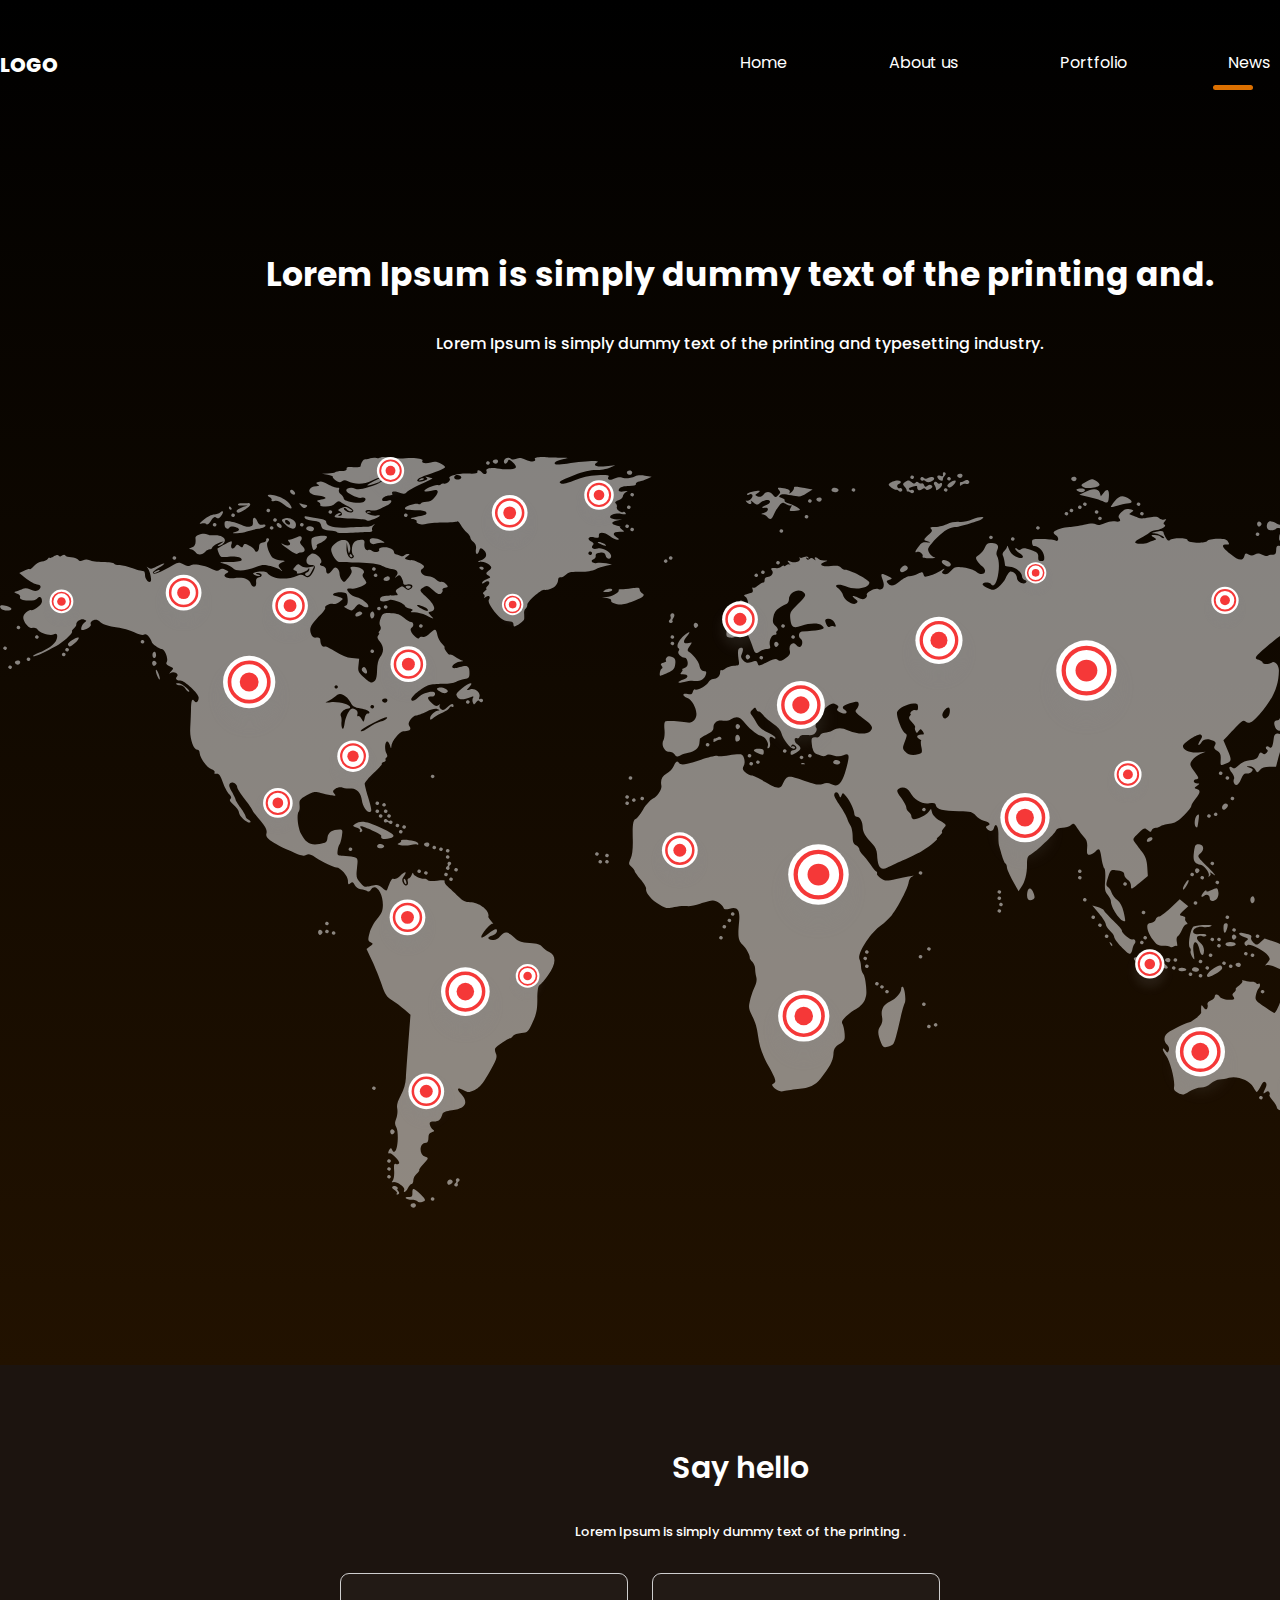
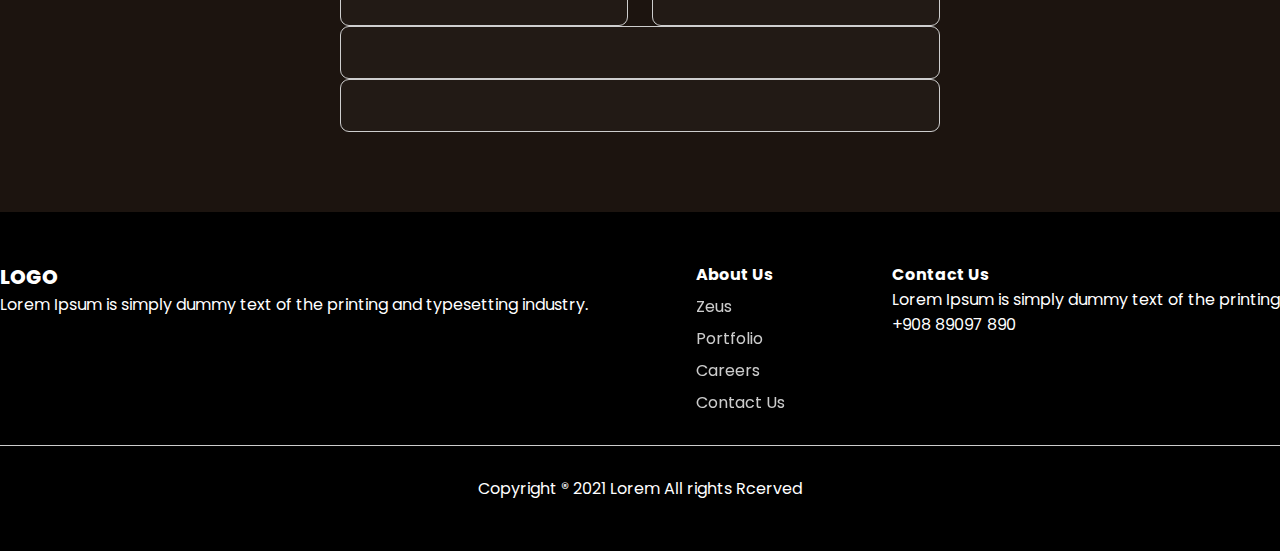
==== news.html @ c6c6a833 "created news page" ====
<!DOCTYPE html>
<html lang="en">
    <head>
        <meta charset="UTF-8">
        <meta name="viewport" content="width=device-width, initial-scale=1.0">
        <title>Game Website</title>
        <link rel="stylesheet" href="/css/main.css">
    </head>
    <body>
        <div class="wrapper">
            <!-- Header Start -->
            <header class="container">
                <span class="logo"> Logo</span>
                <nav>
                    <ul>
                        <li>
                            <a href="/">Home</a>
                        </li>
                        <li>
                            <a href="/about.html">About us</a>
                        </li>
                        <li>
                            <a href="#">Portfolio</a>
                        </li>
                        <li class="active">
                            <a href="#">News</a>
                        </li>
                        <li class="btn">
                            <a href="">Contacts</a>
                        </li>
                    </ul>
                </nav>
            </header>
            <div class="container hero-news">
                <h2>Lorem Ipsum is simply dummy text of the printing and.</h2>
                <p>Lorem Ipsum is simply dummy text of the printing and typesetting industry.</p>
                <img src="img/map.svg" alt="">
            </div>
        </div>
        <div class="bg">
            <div class="container title">
                <h2>Say hello</h2>
                <p>Lorem Ipsum is simply dummy text of the printing .</p>
            </div>
            <div class="container form">
                <div class="inline">
                    <div>
                        <label for="First Name"></label>
                        <input type="text">
                    </div>
                    <div>
                        <label for="Surname"></label>
                        <input type="text">
                    </div>
                </div>
                <div>
                    <label for="Email Address"></label>
                    <input type="text">
                </div>
                <div>
                    <label for="Message"></label>
                    <input type="text">
                </div>
            </div>
        </div>
        <footer>
            <div>
                <div class="blocks container">
                    <div>
                        <span class="logo">logo</span>
                        <p>Lorem Ipsum is simply dummy text of the printing and typesetting industry.</p>
                    </div>
                    <div>
                        <h4>About Us</h4>
                        <ul>
                            <li>Zeus</li>
                            <li>Portfolio</li>
                            <li>Careers</li>
                            <li>Contact Us</li>
                        </ul>
                    </div>
                    <div>
                        <h4>Contact Us</h4>
                        <p>Lorem Ipsum is simply dummy text of the printing and typesetting industry.</p>
                        <p>+908 89097 890</p>
                    </div>
                </div>
            </div>
            <hr>
            <p>Copyright ® 2021 Lorem All rights Rcerved</p>
        </footer>
    </body>
</html>
---- css/main.css ----
@import url("https://fonts.googleapis.com/css2?family=Poppins:ital,wght@0,100;0,200;0,300;0,400;0,500;0,600;0,700;0,800;0,900;1,100;1,200;1,300;1,400;1,500;1,600;1,700;1,800;1,900&display=swap");

* {
    margin: 0;
    padding: 0;
}

body {
    font-family: 'Poppins', sans-serif;
    font-weight: 400;
    color: #fff;
    font-size: 16px;
}

/* Remove underline from links */
a {
    text-decoration: none;
}

/* Set max width for all images */
img {
    max-width: 100%;
}

/* Background gradient */
.wrapper {
    width: 100%;
    background: linear-gradient(180deg, rgba(0, 0, 0, 1) 0%, rgb(34, 18, 0) 100%);
    overflow-x: hidden;
}

/* Container with max width */
.container {
    width: 1480px;
    margin: 0 auto;

}

/* Header Start */
header {
    padding: 50px 0;
}

header .logo,
footer .blocks .logo {
    text-transform: uppercase;
    font-weight: 800;
    font-size: 20px;
}

header nav {
    float: right;
    width: 50%;
}

header nav ul {
    list-style: none;
    display: flex;
    justify-content: space-between;
    z-index: 2;
    position: relative;
}

header nav ul li {
    display: inline-block;
}

header nav ul li a {
    color: #fff;
}

header nav ul li.active::after {
    content: "";
    display: block;
    width: 40px;
    height: 5px;
    background: #DC7000;
    border-radius: 5px;
    position: relative;
    top: 10px;
    right: 15px;
}


header nav ul li:not(.active):not(.btn) a:hover {
    border-bottom: 5px solid #DC7000;
}

header nav ul li.btn a,
.contact-us .contact-box button {
    background: #FA9021;
    padding: 9px 17px;
    border-radius: 5px;
    transition: all 500ms ease;
}

header nav ul li.btn a:hover,
.contact-us .contact-box button:hover {
    background: #a02604;
}

/* Header finish */

/* Hero Start */

.hero {
    padding-bottom: 100px;
    position: relative;
    z-index: 1;
}

.hero--info {
    width: 530px;
    padding-top: 70px;
}

.hero--info h2 {
    font-weight: 600;
    font-size: 20px;
    color: #E87D0E;
}

.hero--info h1 {
    font-weight: 600;
    font-size: 50px;

}

.hero--info p {
    font-weight: 500;
    line-height: 170%;
    margin: 30px 0;
}

.hero--info .btn,
.hero-about .info .btn {
    background: #FA8305;
    padding: 19px 30px;
    border-radius: 50px;
    border: 0;
    transition: all 500ms ease;
    color: #fff;
    font-size: 17px;
}

.hero--info .btn:hover,
.hero-about .info .btn:hover {
    cursor: pointer;
    transform: scale(1.1);
}

.hero img {
    position: absolute;
    top: -150px;
    right: 0;
}

/* Games Section */

.trending {
    padding-top: 50px;
}

.trending h3 {
    font-weight: 600;
    font-size: 30px;
}

.trending .see-all,
.projects .see-all {
    color: #fff;
    background: #25211D;
    border-radius: 5px;
    padding: 12px 23px;
    float: right;
    display: block;
    transition: all 500ms ease;
}



.trending .see-all:hover,
.projects .see-all:hover {
    transform: scale(1.1);
}

.trending .games {
    display: flex;
    justify-content: space-between;
    width: 100%;
    padding: 50px 0;
}

.trending .games span {
    display: block;
    text-align: center;
    margin-top: 20px;
}

.trending .games img {
    position: relative;
    top: 5px;
    margin-right: 5px;
}

.big-text {

    padding: 50px 0;
    font-size: 35px;
    font-weight: 600;
    width: 800px;
    text-align: center;
}

.banner {
    padding: 80px 0;

}

.banner h3 {
    font-weight: 600;
    font-size: 30px;
    margin-bottom: 30px;
}

.banner p {

    line-height: 170%;
    margin-bottom: 30px;
    width: 550px;
}

.banner img {
    width: 100%;
    margin-bottom: 30px;
}

/* Images Section */

.features {
    background: url(/img/bg.png) no-repeat center center fixed;
    background-size: cover;
    padding: 80px 0;
}

.features h3 {
    font-weight: 600;
    font-size: 30px;
    margin-bottom: 30px;
    text-align: center;
    max-width: 800px;
    margin-left: auto;
    margin-right: auto;
    color: #fff;
}

.features p {
    font-size: 16px;
    font-weight: 500;
    line-height: 170%;
    text-align: center;
    margin-left: auto;
    margin-right: auto;
    color: #fff;
    margin-bottom: 30px;

    max-width: 800px;

}

.features .info {
    display: flex;
    justify-content: center;
    flex-wrap: wrap;
}

.features .info .block {
    text-align: center;
    width: 20%;
    margin: 30px 2%;

}

.features .info .block img {
    margin-bottom: 15px;
}

/* Projects Section */

.projects {
    padding: 100px 0;

}

.projects h3 {
    font-weight: 600;
    font-size: 30px;
    margin-bottom: 30px;
    text-align: center;
}

.projects p {
    font-size: 16px;
    font-weight: 500;
    line-height: 170%;
    margin-bottom: 40px 0;
    text-align: center;

}

.projects .images {
    display: flex;
    justify-content: center;
    flex-wrap: wrap;
    margin: 26px 0;
}

.projects img {
    margin: 0 13px;
}

.projects .see-all {
    float: none;
    width: 60px;
    text-align: center;
    margin: 0 auto;
}

/* ContactUs Section  */

.contact-us {
    padding-bottom: 120px;
}

.contact-us h3 {
    font-weight: 600;
    font-size: 30px;


}

.contact-us p {
    font-size: 16px;
    font-weight: 500;
    line-height: 170%;
    margin-bottom: 74px 0;



}

.contact-us .contact-box {
    width: 94%;
    background: #1C140F;
    margin-top: 30px;
    border-radius: 10px;
    padding: 40px 3%;
    display: flex;
    justify-content: space-between;
    align-items: center;
}

.contact-us .contact-box h4 {
    font-size: 30px;
    font-weight: 500;

}

.contact-us .contact-box p {
    width: 500px;

}

.contact-us .contact-box input {
    background: #fff;
    outline: none;
    border: 0;
    border-radius: 5px;
    width: 380px;
    font-family: 'Poppins', sans-serif;
    font-weight: 400;
    padding: 20px 30px;
    position: relative;
    right: -100px;
    z-index: 1;
    padding-right: 100px;
}

.contact-us .contact-box input::placeholder {
    columns: #898989;
}

.contact-us .contact-box button {
    cursor: pointer;
    z-index: 2;
    border: 0;
    padding: 13px 17px;
    position: relative;
    color: #fff;
}

/* Footer Section */
footer {
    background: #000000;
    padding: 50px 0;
}

footer .blocks {
    display: flex;
    justify-content: space-between;
}

footer .blocs p {
    width: 300px;
    margin: 15px 0;

}

.footer .blocks h4 {
    font-weight: 500;
    font-size: 17px;
}

footer .blocks ul {
    list-style: none;
}

footer .blocks ul li {
    margin-top: 7px;
    opacity: 0.8;
}

footer hr {
    margin: 30px 0;
    border: 0;
    height: 0.6px;
    background: #ccc;
}

footer>p {
    text-align: center;
}

/* ABOUT US PAGE */

.hero-about {

    position: relative;
}

.hero-about img {
    position: absolute;
    top: 0;
    right: -45%;
}

.hero-about .info {
    width: 500px;
    padding: 250px 0;

}

.hero-about .info h1 {
    margin-bottom: 15px;
    font-size: 30px;
}

.hero-about .info .btn {
    margin-top: 20px;
}

.work {
    padding: 80px 0;


}

.work h2 {
    font-size: 25px;
    margin-bottom: 40px;
}

.work .blocks {
    display: flex;
    justify-content: space-between;
}

.work .blocks .block {
    width: 25%;
    border-radius: 10px;
    padding: 50px 35px;
    background: #1c140f;
}

.work .blocks .block h3 {
    font-size: 20px;
    margin: 20px 0;
}

.work .blocks .block .badge {
    border-radius: 7px;
    padding: 10px 20px;
}

.work .blocks .block .badge.purple {
    background: #560f67;
}

.work .blocks .block .badge.brown {
    background: #DC4200;
}

.work .blocks .block .badge.green {
    background: #00DC8D;
}

/* NEW PAGE */

.hero-news {
    padding: 120px 0;
    display: block;
}

.hero-news h2 {
    font-size: 33px;
    margin-bottom: 30px;
    text-align: center;
}

.hero-news p {
    font-size: 16px;
    font-weight: 500;
    line-height: 170%;
    margin-bottom: 100px;
    text-align: center;

}

.hero-news img {
    width: 100%;
    margin-bottom: 30px;
}

.bg {
    background: url(/img/bg2.svg) no-repeat;
    background-size: cover;
    padding: 80px 0;
    display: flex;
    justify-content: center;
    align-items: center;
    flex-direction: column;
}

.bg .title {
    text-align: center;
}

.bg .title h2 {
    font-size: 30px;
    font-weight: 600;
    margin-bottom: 30px;
}

.bg .title p {
    font-size: 13px;
    font-weight: 500;
    line-height: 170%;
    margin-bottom: 30px;
}

.bg .form {
    width: 100%;
    max-width: 600px;
    /* Adjust to your preferred width */
    margin: 0 auto;
}

.bg .form .inline {
    display: flex;
    justify-content: space-between;
    gap: 10px;
    /* Space between the two inputs */
}

.bg .form .inline>div {
    width: 48%;
    /* Ensure the two inputs fit comfortably side by side */
}

.bg input {
    width: 100%;
    /* Make sure the inputs take up full width of their containers */
    background: #ffffff07;
    border-radius: 9px;
    border: 0.6px solid #CECECE;
    padding: 18px;
    outline: none;
    box-sizing: border-box;
    /* Ensure padding is included in width calculation */
}
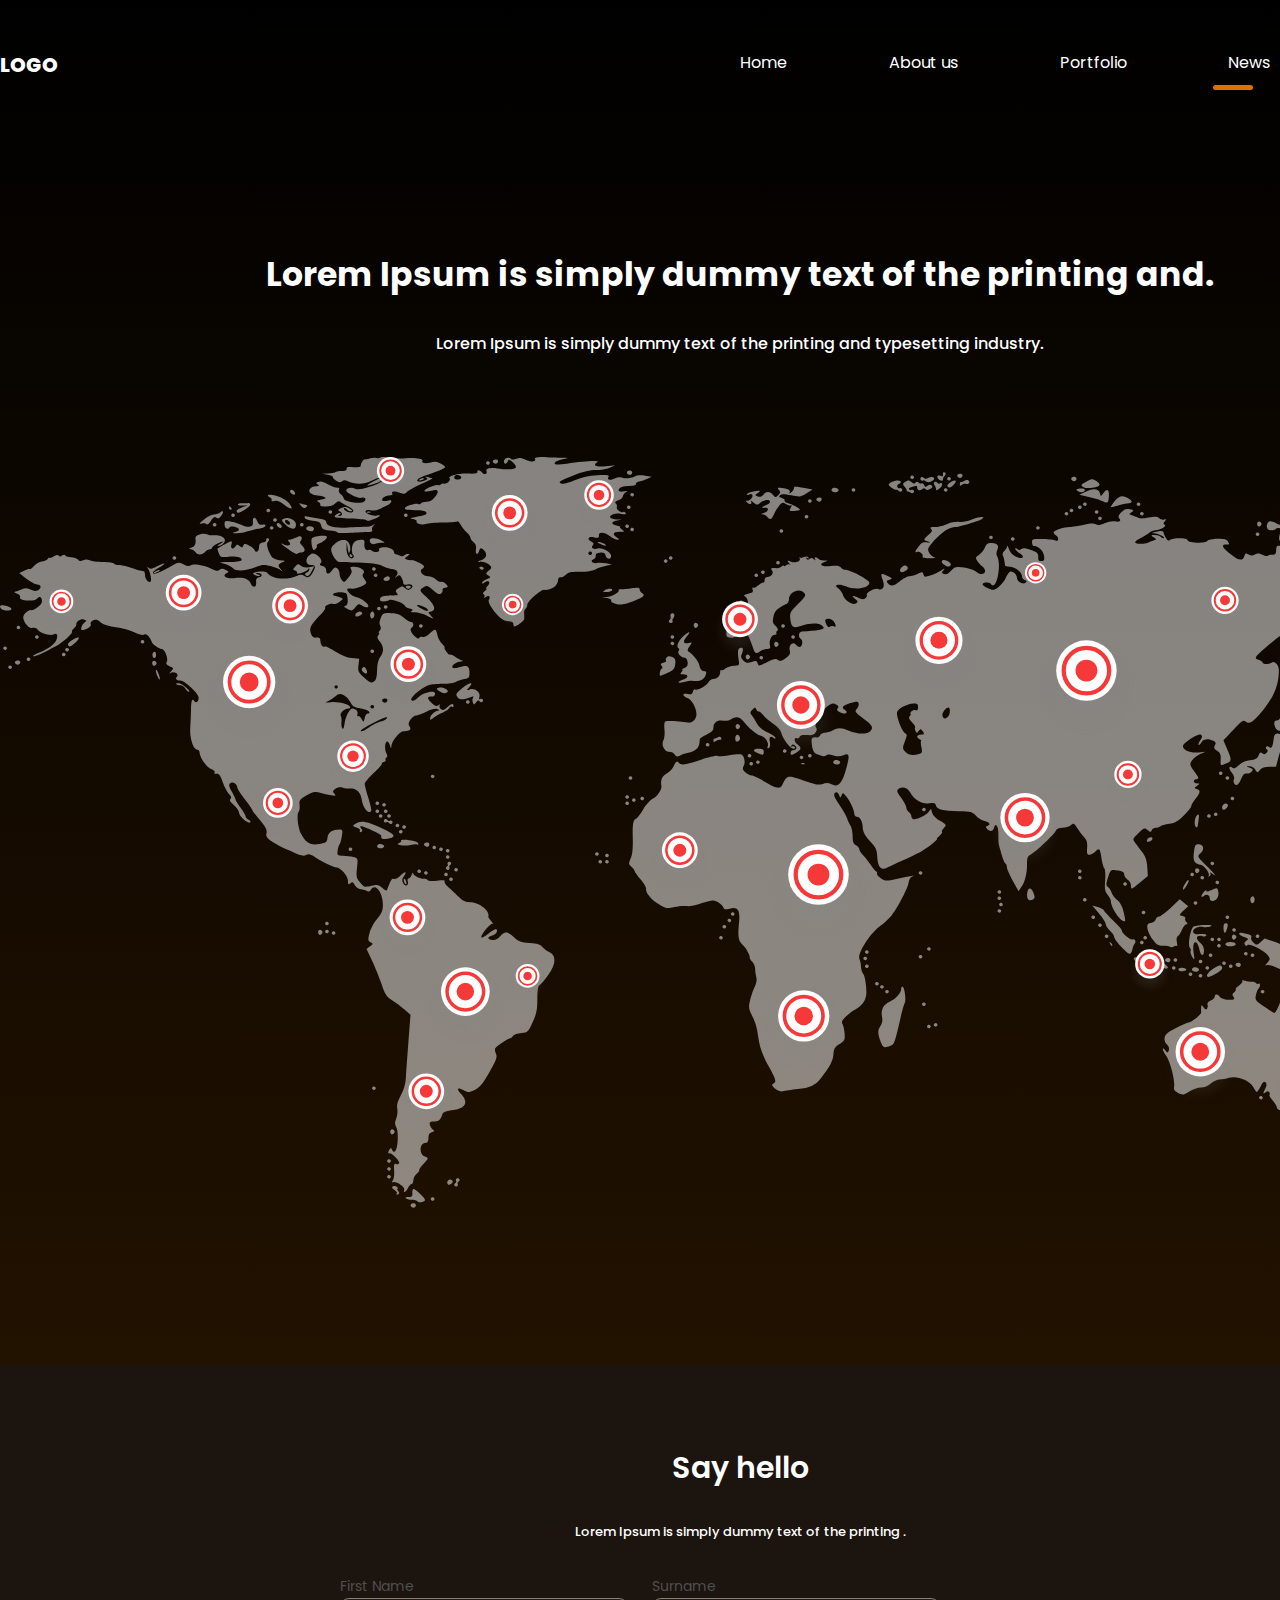
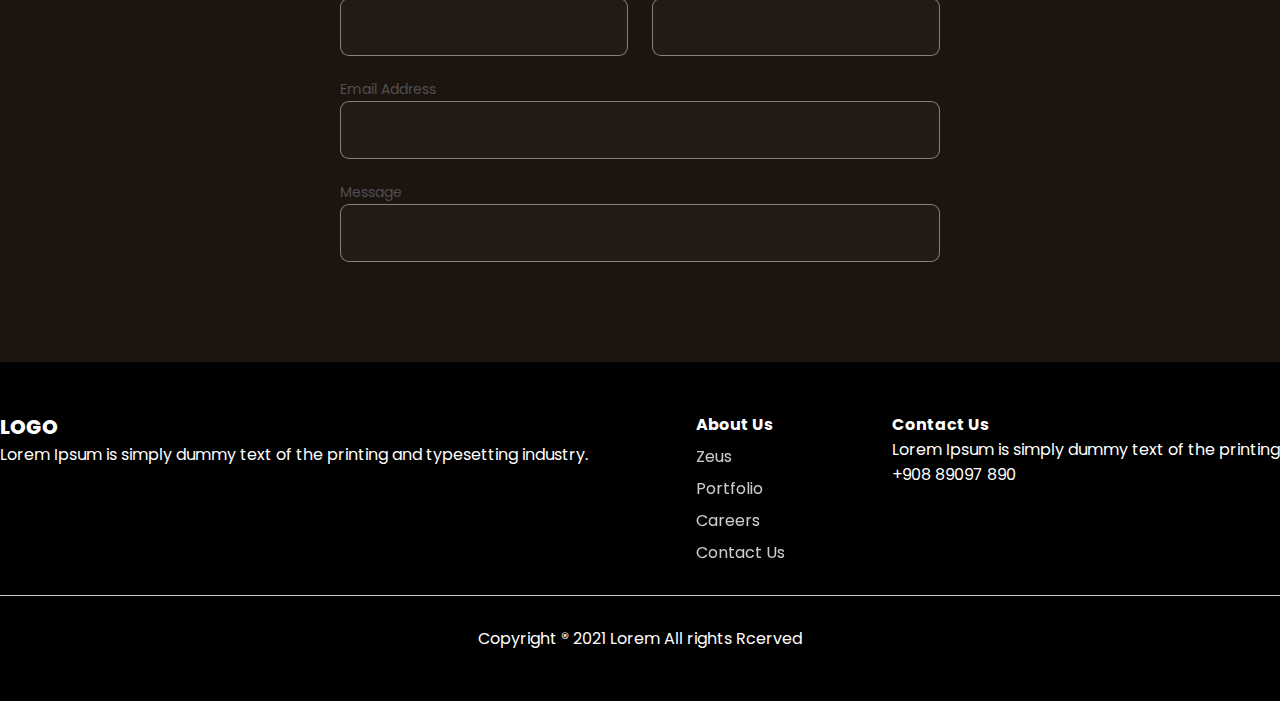
==== commit 9b4ed50d: "finished based ui" ====
--- a/news.html
+++ b/news.html
@@ -45,20 +45,20 @@
             <div class="container form">
                 <div class="inline">
                     <div>
-                        <label for="First Name"></label>
+                        <label>First Name</label>
                         <input type="text">
                     </div>
                     <div>
-                        <label for="Surname"></label>
+                        <label>Surname</label>
                         <input type="text">
                     </div>
                 </div>
                 <div>
-                    <label for="Email Address"></label>
+                    <label>Email Address</label>
                     <input type="text">
                 </div>
                 <div>
-                    <label for="Message"></label>
+                    <label>Message</label>
                     <input type="text">
                 </div>
             </div>
--- a/css/main.css
+++ b/css/main.css
@@ -571,7 +571,6 @@
 .bg .form {
     width: 100%;
     max-width: 600px;
-    /* Adjust to your preferred width */
     margin: 0 auto;
 }
 
@@ -579,22 +578,26 @@
     display: flex;
     justify-content: space-between;
     gap: 10px;
-    /* Space between the two inputs */
 }
 
 .bg .form .inline>div {
     width: 48%;
-    /* Ensure the two inputs fit comfortably side by side */
 }
 
 .bg input {
     width: 100%;
-    /* Make sure the inputs take up full width of their containers */
+    margin-bottom: 20px;
     background: #ffffff07;
     border-radius: 9px;
-    border: 0.6px solid #CECECE;
+    border: 0.6px solid #cecece93;
     padding: 18px;
     outline: none;
     box-sizing: border-box;
-    /* Ensure padding is included in width calculation */
+    font-family: 'Poppins', sans-serif;
+    color: #fff;
+}
+
+.bg label {
+    color: #4F4F4F;
+    font-size: 14px;
 }